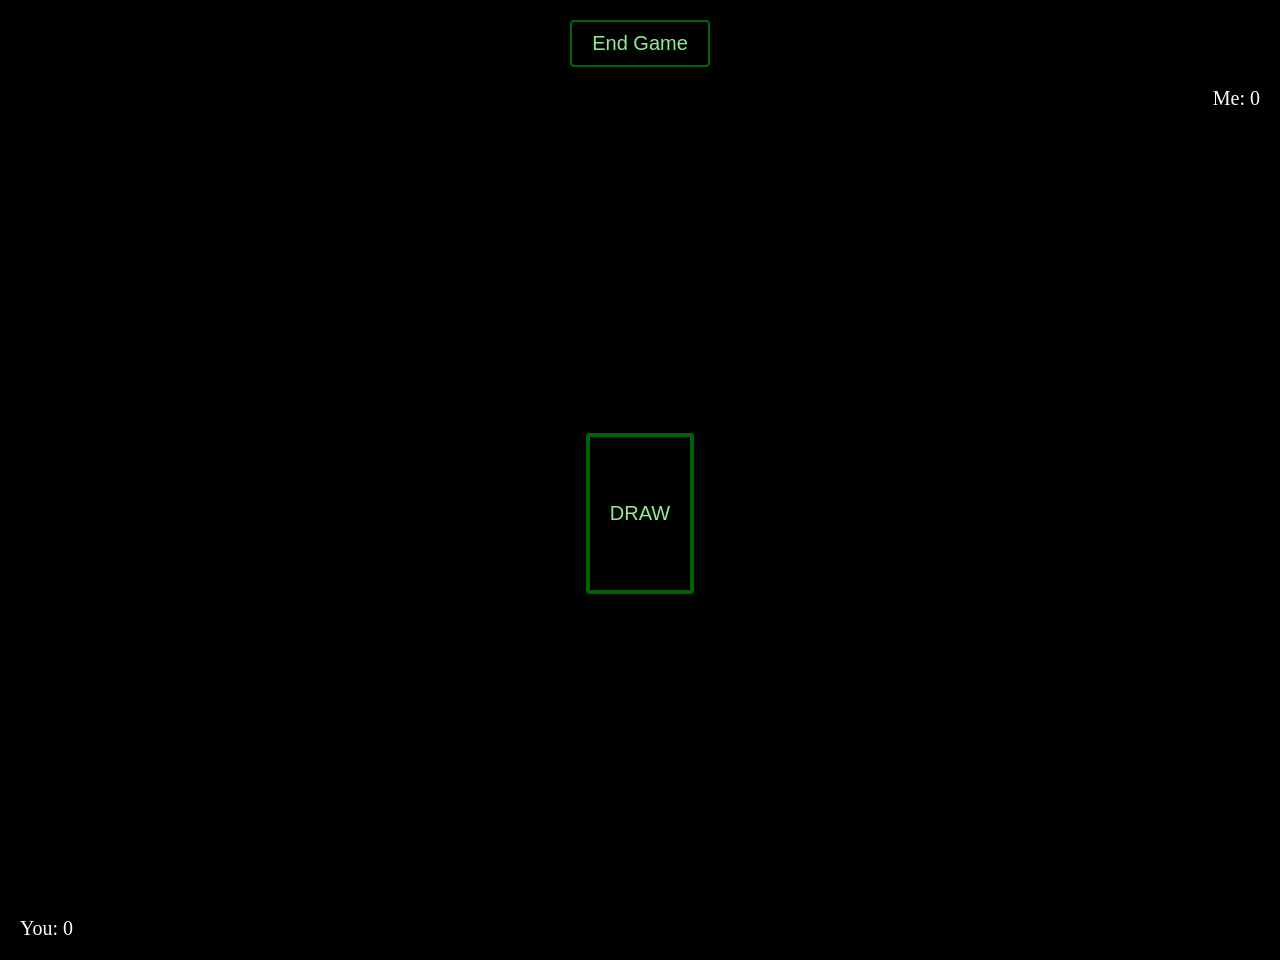
==== pages/game.html @ fe64c22e "Attempted fixed links for Pages" ====
<!DOCTYPE html>
<html>
<head>
    <title>War Card Game</title>
    <link rel="stylesheet" href="../../index.css">
</head>
<body>
    <header>
        <p id="endgame-message"></p>
        <a href="../../index.html">
            <button id="end-game-button">End Game</button>
        </a>
    </header>
    <main>
        <div id="cpu-side">
            <div id="cpu-score">Me: 0</div>
            <div id="cpu-card" class="card-template"></div>
            <div id="cpu-war-stack">
                <div id="cpu-war-card1" class="war-stack-card card-template">10</div>
                <div id="cpu-war-card2" class="war-stack-card card-template">3</div>
                <div id="cpu-war-card3" class="war-stack-card card-template">5</div>
            </div>
        </div>
        <button id="draw-cards-button" class="card-template" onclick="startMatch()">DRAW</button>
        <div id="player-side">
            <div id="player-war-stack">
                <div id="player-war-card1" class="war-stack-card card-template">4</div>
                <div id="player-war-card2" class="war-stack-card card-template">3</div>
                <div id="player-war-card3" class="war-stack-card card-template">10</div>
            </div>
            <div id="player-card" class="card-template"></div>
            <div id="player-score">You: 0</div>
        </div>
    </main>
    <script src="../../index.js"></script>
</body>
</html>
---- index.css ----
body {
    margin: 0;
    background: black;
    color: white;
    font-family: 'Times New Roman', Times, serif;
    font-size: 20px;
    text-align: center;
}

p {
    text-align: left;
    margin: 20px;
}

button {
    border: 2px solid darkgreen;
    border-radius: 4px;
    background: black;
    color: lightgreen;
    padding: 10px 20px;
    font-size: 20px;
}

button:hover {
    cursor: pointer;
}

#main-menu {
    display: flex;
    justify-content: center;
    align-items: center;
    flex-direction: column;
    gap: 20px;
}

#player-score, #cpu-score {
    font-size: 20px;
    margin: 20px;
}

#player-score {
    text-align: left;
}

#cpu-score {
    text-align: right;
}

#player-card, #cpu-card{
    display: block;
    margin: 0 auto;
    width: 40px;
    visibility: hidden;
    font-size: 24px;
}

#player-war-stack, #cpu-war-stack {
    display: flex;
    justify-content: space-around;
    align-items: center;
    visibility: hidden;
    font-size: 24px;
}

#draw-cards-button {
    margin: 0 auto;
    padding: 65px 20px;

}

/* #end-game-button {
    visibility: hidden;
} */

#endgame-message {
    text-align: center;
    font-size: 20px;
}

#options-menu {
    visibility: hidden;
}

.card-template {
    display: block;
    background: black;
    color: lightgreen;
    border: 4px solid darkgreen;
    border-radius: 4px;
    padding: 60px 30px;
    margin: 10px;
}

.war-stack-card {
    width: 40px;
}

.italic {
    font-style: italic;
}
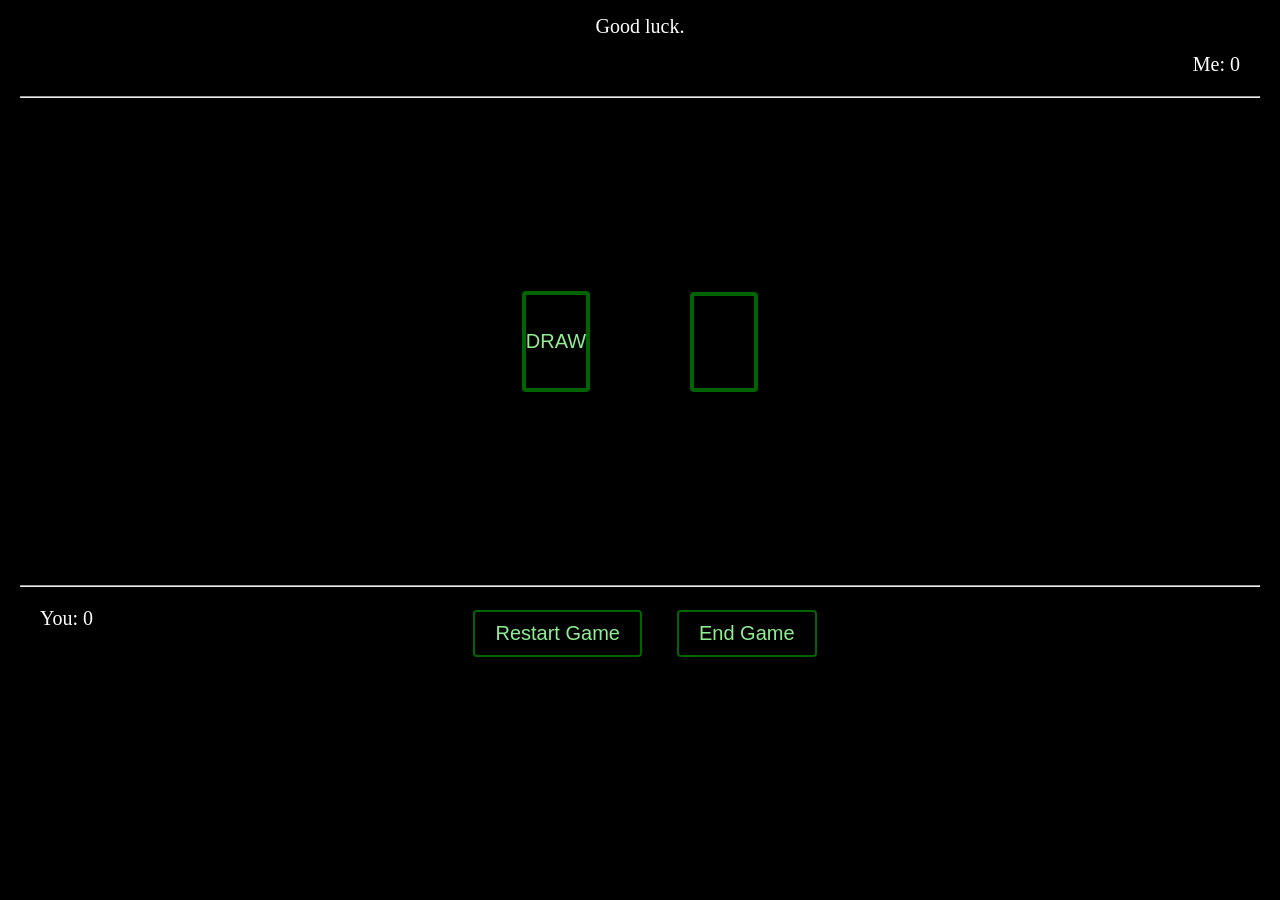
==== commit 7a398790: "Updated project files Updated all files and optimized the app for different screen sizes. Pages will" ====
--- a/pages/game.html
+++ b/pages/game.html
@@ -2,18 +2,17 @@
 <html>
 <head>
     <title>War Card Game</title>
-    <link rel="stylesheet" href="../../index.css">
+    <meta name="viewport" content="width=device-width, initial-scale=1.0">
+    <link rel="stylesheet" href="../index.css">
 </head>
 <body>
     <header>
-        <p id="endgame-message"></p>
-        <a href="../../index.html">
-            <button id="end-game-button">End Game</button>
-        </a>
+        <p id="cpu-message"></p>
     </header>
     <main>
         <div id="cpu-side">
             <div id="cpu-score">Me: 0</div>
+            <hr>
             <div id="cpu-card" class="card-template"></div>
             <div id="cpu-war-stack">
                 <div id="cpu-war-card1" class="war-stack-card card-template">10</div>
@@ -21,7 +20,10 @@
                 <div id="cpu-war-card3" class="war-stack-card card-template">5</div>
             </div>
         </div>
-        <button id="draw-cards-button" class="card-template" onclick="startMatch()">DRAW</button>
+        <div id="decks-area">
+            <button id="player-deck" class="card-template" onclick="startMatch()">DRAW</button>
+            <button id="cpu-deck" class="card-template" onclick="triggerWrongDeckCpuMessage()"></button>
+        </div>
         <div id="player-side">
             <div id="player-war-stack">
                 <div id="player-war-card1" class="war-stack-card card-template">4</div>
@@ -29,9 +31,18 @@
                 <div id="player-war-card3" class="war-stack-card card-template">10</div>
             </div>
             <div id="player-card" class="card-template"></div>
+            <hr>
             <div id="player-score">You: 0</div>
         </div>
+        <div id="player-options">
+            <a href="../pages/game.html">
+                <button id="restart-game-button">Restart Game</button>
+            </a>
+            <a href="../index.html">
+                <button id="end-game-button">End Game</button>
+            </a>
+        </div>
     </main>
-    <script src="../../index.js"></script>
+    <script src="../index.js"></script>
 </body>
 </html>
--- a/index.css
+++ b/index.css
@@ -1,5 +1,5 @@
 body {
-    margin: 0;
+    margin: 20px;
     background: black;
     color: white;
     font-family: 'Times New Roman', Times, serif;
@@ -9,7 +9,7 @@
 
 p {
     text-align: left;
-    margin: 20px;
+    margin: 20px 10%;
 }
 
 button {
@@ -19,6 +19,11 @@
     color: lightgreen;
     padding: 10px 20px;
     font-size: 20px;
+    margin: 10px;
+}
+
+a {
+    text-decoration: none;
 }
 
 button:hover {
@@ -30,7 +35,6 @@
     justify-content: center;
     align-items: center;
     flex-direction: column;
-    gap: 20px;
 }
 
 #player-score, #cpu-score {
@@ -44,6 +48,12 @@
 
 #cpu-score {
     text-align: right;
+}
+
+#decks-area {
+    display: flex;
+    justify-content: center;
+    align-items: center;
 }
 
 #player-card, #cpu-card{
@@ -56,24 +66,24 @@
 
 #player-war-stack, #cpu-war-stack {
     display: flex;
-    justify-content: space-around;
+    justify-content: center;
     align-items: center;
-    visibility: hidden;
     font-size: 24px;
-}
-
-#draw-cards-button {
-    margin: 0 auto;
-    padding: 65px 20px;
-
-}
-
-/* #end-game-button {
-    visibility: hidden;
-} */
-
-#endgame-message {
+    gap: 10px;
+}
+
+#player-deck, #cpu-deck {
+    margin: 0 50px;
+    padding: 35px 0;
+}
+
+#cpu-deck {
+    padding: 46px 30px;
+}
+
+#cpu-message {
     text-align: center;
+    margin: -5px 0;
     font-size: 20px;
 }
 
@@ -87,14 +97,151 @@
     color: lightgreen;
     border: 4px solid darkgreen;
     border-radius: 4px;
-    padding: 60px 30px;
+    padding: 30px 10px;
     margin: 10px;
 }
 
 .war-stack-card {
+    margin: 10px 40px;
     width: 40px;
+    visibility: hidden;
 }
 
 .italic {
     font-style: italic;
-}+}
+
+#restart-game-button {
+    margin: 20px;
+}
+
+#player-options {
+    margin: -60px 0;
+}
+
+/* Media queries
+Desktop: 1200px and above
+Tablets: 768px and below.
+Mobile:  480px and below.
+*/
+
+@media (max-width: 768px) {
+   button {
+        border: 2px solid darkgreen;
+        border-radius: 4px;
+        background: black;
+        color: lightgreen;
+        padding: 10px 20px;
+        font-size: 16px;
+        margin: 0;
+    }
+
+    #player-options {
+        margin: 0;
+        text-align: right;
+    }
+
+    #main-menu {
+        display: flex;
+        justify-content: center;
+        align-items: center;
+        flex-direction: column;
+        gap: 20px;
+    }
+
+    #start-game-button, #rules-button {
+        margin: 10px;
+    }
+
+    #cpu-deck {
+        padding: 46px 30px;
+    }
+
+    .card-template {
+        display: block;
+        background: black;
+        color: lightgreen;
+        border: 4px solid darkgreen;
+        border-radius: 4px;
+        padding: 30px 10px;
+        margin: 10px;
+    }
+
+    #player-deck, #cpu-deck {
+        margin: 0 50px;
+        padding: 35px 5px;
+    }
+
+    #player-war-stack, #cpu-war-stack {
+        display: flex;
+        justify-content: center;
+        align-items: center;
+        visibility: hidden;
+        font-size: 24px;
+        gap: 40px;
+    }
+}
+
+@media (max-width: 480px) {
+   button {
+        border: 2px solid darkgreen;
+        border-radius: 4px;
+        background: black;
+        color: lightgreen;
+        padding: 10px 20px;
+        font-size: 16px;
+        margin: 0;
+    }
+
+    #player-options {
+        margin: 0;
+        text-align: right;
+    }
+
+    #main-menu {
+        display: flex;
+        justify-content: center;
+        align-items: center;
+        flex-direction: column;
+        gap: 20px;
+    }
+
+    #start-game-button, #rules-button {
+        margin: 10px;
+    }
+
+    #cpu-deck {
+        padding: 46px 30px;
+    }
+
+    .card-template {
+        display: block;
+        background: black;
+        color: lightgreen;
+        border: 4px solid darkgreen;
+        border-radius: 4px;
+        padding: 30px 10px;
+        margin: 10px;
+    }
+
+    #player-deck, #cpu-deck {
+        margin: 0 50px;
+        padding: 35px 5px;
+    }
+
+    #player-war-stack, #cpu-war-stack {
+        display: flex;
+        justify-content: center;
+        align-items: center;
+        visibility: hidden;
+        font-size: 24px;
+        gap: 20px;
+    }
+}
+
+@media (min-width: 1200px) {
+    /*For desktop screens*/
+}
+
+
+
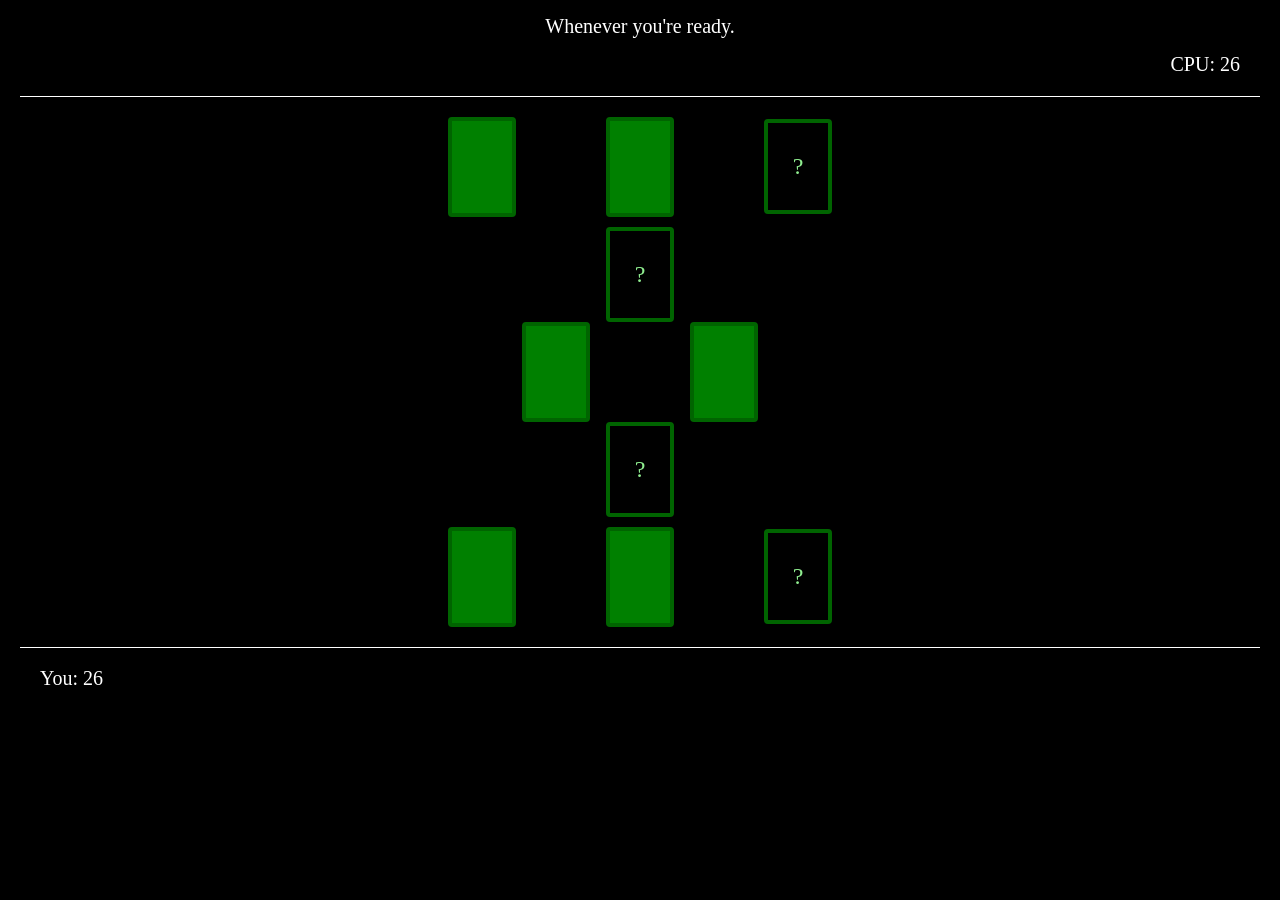
==== commit a5105dae: "Updated files Added svg image and fixed the issue with keeping elements consistent across screen siz" ====
--- a/pages/game.html
+++ b/pages/game.html
@@ -4,6 +4,7 @@
     <title>War Card Game</title>
     <meta name="viewport" content="width=device-width, initial-scale=1.0">
     <link rel="stylesheet" href="../index.css">
+    <link rel="icon" href="../images/spade.svg">
 </head>
 <body>
     <header>
@@ -11,37 +12,38 @@
     </header>
     <main>
         <div id="cpu-side">
-            <div id="cpu-score">Me: 0</div>
+            <div id="cpu-score"></div>
             <hr>
-            <div id="cpu-card" class="card-template"></div>
             <div id="cpu-war-stack">
-                <div id="cpu-war-card1" class="war-stack-card card-template">10</div>
-                <div id="cpu-war-card2" class="war-stack-card card-template">3</div>
-                <div id="cpu-war-card3" class="war-stack-card card-template">5</div>
+                <div id="cpu-war-card1" class="war-stack-card card-template facedown-card"></div>
+                <div id="cpu-war-card2" class="war-stack-card card-template facedown-card"></div>
+                <div id="cpu-war-card3" class="war-stack-card card-template">?</div>
             </div>
+            <div id="cpu-card" class="card-template">?</div>
         </div>
         <div id="decks-area">
-            <button id="player-deck" class="card-template" onclick="startMatch()">DRAW</button>
-            <button id="cpu-deck" class="card-template" onclick="triggerWrongDeckCpuMessage()"></button>
+            <button id="player-deck" class="card-template facedown-card clickable-card" onclick="startMatch()"></button>
+            <button id="cpu-deck" class="card-template facedown-card clickable-card" onclick="triggerWrongDeckCpuMessage()"></button>
         </div>
         <div id="player-side">
+            <div id="player-card" class="card-template">?</div>
             <div id="player-war-stack">
-                <div id="player-war-card1" class="war-stack-card card-template">4</div>
-                <div id="player-war-card2" class="war-stack-card card-template">3</div>
-                <div id="player-war-card3" class="war-stack-card card-template">10</div>
+                <div id="player-war-card1" class="war-stack-card card-template facedown-card"></div>
+                <div id="player-war-card2" class="war-stack-card card-template facedown-card"></div>
+                <div id="player-war-card3" class="war-stack-card card-template">?</div>
             </div>
-            <div id="player-card" class="card-template"></div>
             <hr>
-            <div id="player-score">You: 0</div>
+            <div id="player-score"></div>
+            <div>
         </div>
-        <div id="player-options">
+        <!-- <div id="player-options">
             <a href="../pages/game.html">
                 <button id="restart-game-button">Restart Game</button>
             </a>
             <a href="../index.html">
                 <button id="end-game-button">End Game</button>
             </a>
-        </div>
+        </div> -->
     </main>
     <script src="../index.js"></script>
 </body>
--- a/index.css
+++ b/index.css
@@ -16,7 +16,7 @@
     border: 2px solid darkgreen;
     border-radius: 4px;
     background: black;
-    color: lightgreen;
+    color: rgb(144, 238, 144);
     padding: 10px 20px;
     font-size: 20px;
     margin: 10px;
@@ -26,8 +26,16 @@
     text-decoration: none;
 }
 
+
 button:hover {
     cursor: pointer;
+    border: 2px solid lightgreen;
+}
+
+hr {
+    border: none;
+    height: 0.5px;
+    background: white;
 }
 
 #main-menu {
@@ -35,6 +43,12 @@
     justify-content: center;
     align-items: center;
     flex-direction: column;
+    margin: 40px 0 0 0;
+}
+
+#spade-img {
+    height: 200px;
+    width: 100%;
 }
 
 #player-score, #cpu-score {
@@ -60,7 +74,7 @@
     display: block;
     margin: 0 auto;
     width: 40px;
-    visibility: hidden;
+    visibility: visible;
     font-size: 24px;
 }
 
@@ -74,10 +88,6 @@
 
 #player-deck, #cpu-deck {
     margin: 0 50px;
-    padding: 35px 0;
-}
-
-#cpu-deck {
     padding: 46px 30px;
 }
 
@@ -101,10 +111,19 @@
     margin: 10px;
 }
 
+.facedown-card {
+    background: green;
+    padding: 46px 10px;
+}
+
+.clickable-card:hover {
+    border: 4px solid lightgreen;
+}
+
 .war-stack-card {
     margin: 10px 40px;
     width: 40px;
-    visibility: hidden;
+    visibility: visible;
 }
 
 .italic {
@@ -117,6 +136,11 @@
 
 #player-options {
     margin: -60px 0;
+}
+
+#symbol {
+    width: 300px;
+    height: 300px;
 }
 
 /* Media queries
@@ -167,9 +191,15 @@
         margin: 10px;
     }
 
+    .facedown-card {
+        background: green;
+        padding: 46px 10px;
+    }
+
     #player-deck, #cpu-deck {
-        margin: 0 50px;
-        padding: 35px 5px;
+        margin: 0px 50px;
+        padding: 45px 30px;
+        background: green;
     }
 
     #player-war-stack, #cpu-war-stack {
@@ -224,9 +254,15 @@
         margin: 10px;
     }
 
+    .facedown-card {
+        background: green;
+        padding: 46px 10px;
+    }
+
     #player-deck, #cpu-deck {
-        margin: 0 50px;
-        padding: 35px 5px;
+        margin: 0px 50px;
+        padding: 45px 30px;
+        background: green;
     }
 
     #player-war-stack, #cpu-war-stack {
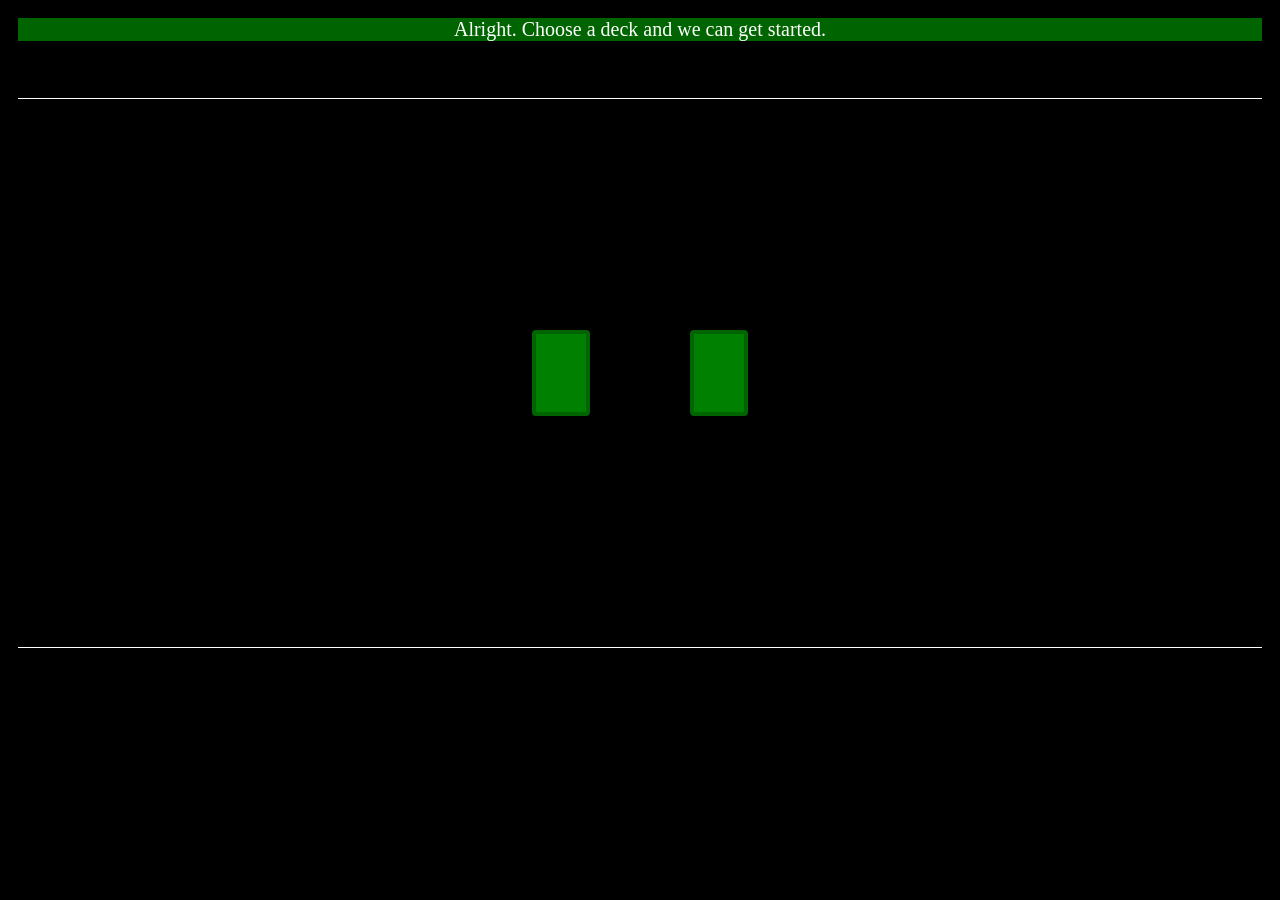
==== commit b9db6bf8: "Updated the design The site's design was has been updated, including a more polished interface for t" ====
--- a/pages/game.html
+++ b/pages/game.html
@@ -7,43 +7,65 @@
     <link rel="icon" href="../images/spade.svg">
 </head>
 <body>
-    <header>
-        <p id="cpu-message"></p>
-    </header>
     <main>
         <div id="cpu-side">
-            <div id="cpu-score"></div>
+            <div id="cpu-message"></div>
+            <div id="cpu-panel">
+                <div id="matches-and-difficulty-info-box">
+                    <div id="matches-counter"></div>
+                    <div id="current-difficulty"></div>
+                </div>
+                <div id="cpu-score-box">
+                    <div id="cpu-score"></div>
+                    <div id="cpu-coins">Coins: 0</div>
+                </div>
+            </div>
             <hr>
             <div id="cpu-war-stack">
                 <div id="cpu-war-card1" class="war-stack-card card-template facedown-card"></div>
                 <div id="cpu-war-card2" class="war-stack-card card-template facedown-card"></div>
+                <!-- <div id="cpu-war-card4" class="war-stack-card card-template facedown-card"></div>
+                <div id="cpu-war-card5" class="war-stack-card card-template facedown-card"></div> -->
                 <div id="cpu-war-card3" class="war-stack-card card-template">?</div>
             </div>
-            <div id="cpu-card" class="card-template">?</div>
+            <div id="cpu-main-stack">
+                <div id="cpu-card1" class="card-template">?</div>
+                <!-- <div id="cpu-card2" class="card-template">?</div> -->
+            </div>
         </div>
         <div id="decks-area">
-            <button id="player-deck" class="card-template facedown-card clickable-card" onclick="startMatch()"></button>
-            <button id="cpu-deck" class="card-template facedown-card clickable-card" onclick="triggerWrongDeckCpuMessage()"></button>
+            <button id="deck-1" class="card-template facedown-card clickable-card"></button>
+            <button id="deck-2" class="card-template facedown-card clickable-card"></button>
         </div>
         <div id="player-side">
-            <div id="player-card" class="card-template">?</div>
+            <div id="player-main-stack">
+                <div id="player-card1" class="card-template">?</div>
+                <!-- <div id="player-card2" class="card-template">?</div> -->
+            </div>
             <div id="player-war-stack">
                 <div id="player-war-card1" class="war-stack-card card-template facedown-card"></div>
                 <div id="player-war-card2" class="war-stack-card card-template facedown-card"></div>
+                <!-- <div id="player-war-card4" class="war-stack-card card-template facedown-card"></div> -->
+                <!-- <div id="player-war-card5" class="war-stack-card card-template facedown-card"></div> -->
                 <div id="player-war-card3" class="war-stack-card card-template">?</div>
             </div>
             <hr>
-            <div id="player-score"></div>
-            <div>
+            <div id="player-panel">
+                <div id="player-score-box">
+                    <div id="player-score"></div>
+                    <div id="player-coins">Coins: 0</div>
+                </div>
+                <div id="player-options">
+                    <a href="../pages/game.html">
+                        <button id="restart-game-button">Restart Game</button>
+                    </a>
+                    <a href="../index.html">
+                        <button id="end-game-button">Exit Game</button>
+                    </a>
+                    <button id="flip-coin-button" class="inactive-button">Flip Coin</button>
+                </div>
+            </div>
         </div>
-        <!-- <div id="player-options">
-            <a href="../pages/game.html">
-                <button id="restart-game-button">Restart Game</button>
-            </a>
-            <a href="../index.html">
-                <button id="end-game-button">End Game</button>
-            </a>
-        </div> -->
     </main>
     <script src="../index.js"></script>
 </body>
--- a/index.css
+++ b/index.css
@@ -1,5 +1,7 @@
+/* Universal Elements */
+
 body {
-    margin: 20px;
+    padding: 10px;
     background: black;
     color: white;
     font-family: 'Times New Roman', Times, serif;
@@ -22,14 +24,13 @@
     margin: 10px;
 }
 
-a {
-    text-decoration: none;
-}
-
-
 button:hover {
     cursor: pointer;
     border: 2px solid lightgreen;
+}
+
+a {
+    text-decoration: none;
 }
 
 hr {
@@ -38,6 +39,8 @@
     background: white;
 }
 
+/* Main Menu Elements */
+
 #main-menu {
     display: flex;
     justify-content: center;
@@ -51,30 +54,98 @@
     width: 100%;
 }
 
-#player-score, #cpu-score {
+
+/* CPU Elements */
+
+#cpu-message {
+    background: darkgreen;
+    color: white;
+    text-align: center;
+    margin: 0 0 10px 0;
     font-size: 20px;
-    margin: 20px;
-}
-
-#player-score {
-    text-align: left;
-}
-
-#cpu-score {
-    text-align: right;
-}
-
-#decks-area {
-    display: flex;
+    /* font-weight: bold; */
+}
+
+#cpu-panel {
+    display: inline-flex;
+    visibility: hidden;
+    /* flex-direction: row;
     justify-content: center;
     align-items: center;
-}
-
-#player-card, #cpu-card{
+    gap: 0px; */
+}
+
+#matches-and-difficulty-info-box {
+    display: flex;
+    justify-content: center;
+    align-items: start;
+    gap: 20px;
+    border: 2px solid darkgreen;
+    box-sizing: border-box;
+    padding: 5px 20px;
+}
+
+#cpu-score-box {
+    display: flex;
+    justify-content: center;
+    align-items: end;
+    gap: 20px;
+    border: 2px solid darkgreen;
+    box-sizing: border-box;
+    padding: 5px 20px;
+}
+
+#current-difficulty {
+    color: yellow;
+}
+
+/* Player Elements */
+
+#player-panel {
+    display: inline-flex;
+    visibility: hidden;
+}
+
+#player-score-box {
+    display: flex;
+    flex-direction: row;
+    justify-content: start;
+    align-items: center;
+    border: 2px solid darkgreen;
+    padding: 0px 20px;
+    box-sizing: border-box;
+    gap: 20px; 
+}
+
+#player-options {
+    display: flex;
+    flex-direction: row;
+    justify-content: end;
+    align-items: end;
+    border: 2px solid darkgreen;
+    padding: 0px 20px;
+    box-sizing: border-box;
+}
+
+/* Card Elements */
+
+#decks-area {
+    display: flex;
+    justify-content: center;
+    align-items: center;
+}
+
+#player-main-stack, #cpu-main-stack {
+    display: flex;
+    justify-content: center;
+    align-items: center;
+}
+
+#player-card1, #player-card2, #cpu-card1, #cpu-card2{
     display: block;
-    margin: 0 auto;
+    margin: 10px 1px;
     width: 40px;
-    visibility: visible;
+    visibility: hidden;
     font-size: 24px;
 }
 
@@ -83,23 +154,14 @@
     justify-content: center;
     align-items: center;
     font-size: 24px;
-    gap: 10px;
-}
-
-#player-deck, #cpu-deck {
-    margin: 0 50px;
-    padding: 46px 30px;
-}
-
-#cpu-message {
-    text-align: center;
-    margin: -5px 0;
-    font-size: 20px;
-}
-
-#options-menu {
-    visibility: hidden;
-}
+}
+
+#deck-1, #deck-2 {
+    margin: 10px 50px;
+    padding: 39px 25px;
+}
+
+/* Classes */
 
 .card-template {
     display: block;
@@ -107,13 +169,13 @@
     color: lightgreen;
     border: 4px solid darkgreen;
     border-radius: 4px;
-    padding: 30px 10px;
+    padding: 25px 5px;
     margin: 10px;
 }
 
 .facedown-card {
     background: green;
-    padding: 46px 10px;
+    padding: 39px 5px;
 }
 
 .clickable-card:hover {
@@ -121,26 +183,37 @@
 }
 
 .war-stack-card {
-    margin: 10px 40px;
+    margin: 10px 1px;
     width: 40px;
-    visibility: visible;
+    visibility: hidden;
 }
 
 .italic {
     font-style: italic;
 }
 
-#restart-game-button {
-    margin: 20px;
-}
-
-#player-options {
-    margin: -60px 0;
-}
-
-#symbol {
-    width: 300px;
-    height: 300px;
+.bold {
+    font-weight: bold;
+}
+
+.inactive-button {
+    border: 2px solid gray;
+    color: gray; 
+}
+
+.inactive-button:hover {
+    border: 2px solid gray;
+    cursor: auto;
+}
+
+.inactive-card {
+    border: 4px solid rgb(41, 41, 41);
+    background: gray;
+}
+
+.inactive-card:hover {
+    border: 4px solid rgb(41, 41, 41);
+    cursor: auto;
 }
 
 /* Media queries
@@ -150,19 +223,45 @@
 */
 
 @media (max-width: 768px) {
-   button {
+    button {
         border: 2px solid darkgreen;
         border-radius: 4px;
         background: black;
         color: lightgreen;
         padding: 10px 20px;
-        font-size: 16px;
+        font-size: 20px;
         margin: 0;
+    }
+
+    #player-score, #player-coins, #cpu-score, #cpu-coins {
+        width: 50px;
+    }
+
+    #player-options button {
+        width: 100px;
+    }
+
+    #matches-counter {
+        width: 80px;
+    }
+
+    #current-difficulty {
+        width: 175px;
+    }
+
+    #cpu-message {
+        font-size: 20px;
     }
 
     #player-options {
         margin: 0;
-        text-align: right;
+        padding: 5px 20px;
+        gap: 20px;
+    }
+
+    #main-menu-header {
+        width: 265px;
+        margin: 0 auto;
     }
 
     #main-menu {
@@ -177,8 +276,8 @@
         margin: 10px;
     }
 
-    #cpu-deck {
-        padding: 46px 30px;
+    #deck-1, #deck-2 {
+        padding: 39px 25px;
     }
 
     .card-template {
@@ -187,18 +286,24 @@
         color: lightgreen;
         border: 4px solid darkgreen;
         border-radius: 4px;
-        padding: 30px 10px;
+        padding: 25px 5px;
         margin: 10px;
     }
 
     .facedown-card {
         background: green;
-        padding: 46px 10px;
-    }
-
-    #player-deck, #cpu-deck {
-        margin: 0px 50px;
-        padding: 45px 30px;
+        padding: 39px 5px;
+    }
+
+    .war-stack-card {
+        margin: 10px 1px;
+        width: 40px;
+        visibility: visible;
+    }
+
+    #deck-1, #deck-2 {
+        margin: 10px 50px;
+        padding: 39px 25px;
         background: green;
     }
 
@@ -208,24 +313,93 @@
         align-items: center;
         visibility: hidden;
         font-size: 24px;
-        gap: 40px;
-    }
-}
-
-@media (max-width: 480px) {
-   button {
+    }
+}
+
+@media (max-width: 585px) {
+    button {
         border: 2px solid darkgreen;
         border-radius: 4px;
         background: black;
         color: lightgreen;
         padding: 10px 20px;
-        font-size: 16px;
+        font-size: 18px;
         margin: 0;
+    }
+
+    #player-score, #player-coins, #cpu-score, #cpu-coins {
+        width: 100px;
+        font-size: 18px;
+    }
+
+    #player-options button {
+        width: 100px;
+        font-size: 18px;
+    }
+
+    #matches-counter {
+        width: 70%;
+        font-size: 18px;
+    }
+
+    #current-difficulty {
+        width: 80%;
+        font-size: 18px;
+    }
+
+    #cpu-message {
+        font-size: 18px;
     }
 
     #player-options {
         margin: 0;
-        text-align: right;
+        padding: 5px 20px;
+        gap: 20px;
+    }
+
+    #player-score-box {
+        display: flex;
+        justify-content: space-around;
+        align-items: center;
+        border: 2px solid darkgreen;
+        padding: 5px 20px;
+        box-sizing: border-box;
+        gap: 5px; 
+    }
+
+    #matches-and-difficulty-info-box {
+        display: flex;
+        justify-content: space-between;
+        align-items: center;
+        gap: 0px;
+        border: 2px solid darkgreen;
+        box-sizing: border-box;
+        padding: 5px 20px;
+    }
+
+    #cpu-score-box {
+        display: flex;
+        justify-content: space-around;
+        align-items: center;
+        gap: 5px;
+        border: 2px solid darkgreen;
+        box-sizing: border-box;
+        padding: 5px 20px;
+    }
+
+    #player-panel {
+        flex-direction: column;
+        gap: 10px;
+    }
+
+    #cpu-panel {
+        flex-direction: column;
+        gap: 10px;
+    }
+
+    #main-menu-header {
+        width: 265px;
+        margin: 0 auto;
     }
 
     #main-menu {
@@ -240,8 +414,8 @@
         margin: 10px;
     }
 
-    #cpu-deck {
-        padding: 46px 30px;
+    #deck-1, #deck-2 {
+        padding: 39px 25px;
     }
 
     .card-template {
@@ -250,18 +424,24 @@
         color: lightgreen;
         border: 4px solid darkgreen;
         border-radius: 4px;
-        padding: 30px 10px;
+        padding: 25px 5px;
         margin: 10px;
     }
 
     .facedown-card {
         background: green;
-        padding: 46px 10px;
-    }
-
-    #player-deck, #cpu-deck {
-        margin: 0px 50px;
-        padding: 45px 30px;
+        padding: 39px 5px;
+    }
+
+    .war-stack-card {
+        margin: 10px 1px;
+        width: 40px;
+        visibility: visible;
+    }
+
+    #deck-1, #deck-2 {
+        margin: 10px 50px;
+        padding: 39px 25px;
         background: green;
     }
 
@@ -271,13 +451,155 @@
         align-items: center;
         visibility: hidden;
         font-size: 24px;
+    }
+}
+
+@media (max-width: 425px) {
+   button {
+        border: 2px solid darkgreen;
+        border-radius: 4px;
+        background: black;
+        color: lightgreen;
+        padding: 10px 20px;
+        font-size: 20px;
+        margin: 0;
+    }
+
+    #player-score, #player-coins, #cpu-score, #cpu-coins {
+        width: 100px;
+        font-size: 16px;
+    }
+
+    #player-options {
+        display: flex;
+        flex-direction: row;
+        justify-content: end;
+        align-items: end;
+        border: 2px solid darkgreen;
+        padding: 5px 10px;
+        box-sizing: border-box;
+        gap: 10px;
+    }
+
+    #player-options button {
+        padding: 5px 5px;
+        font-size: 18px;
+        max-width: 75px;
+    }
+
+    #matches-counter {
+        width: 100%;
+        font-size: 16px;
+    }
+
+    #current-difficulty {
+        width: 80%;
+        font-size: 16px;
+    }
+
+    #cpu-message {
+        font-size: 16px;
+    }
+
+    #player-options {
+        margin: 0;
+        text-align: right;
+    }
+
+    #player-options button {
+        width: 100%;
+        font-size: 16px;
+    }
+
+    #main-menu {
+        display: flex;
+        justify-content: center;
+        align-items: center;
+        flex-direction: column;
         gap: 20px;
     }
-}
-
-@media (min-width: 1200px) {
-    /*For desktop screens*/
-}
-
-
-
+
+    #start-game-button, #rules-button {
+        margin: 10px;
+    }
+
+    #deck-2 {
+        padding: 46px 30px;
+    }
+
+    #player-options button {
+        width: 100px;
+        font-size: 16px;
+    }
+
+    #player-score-box {
+        display: flex;
+        justify-content: space-around;
+        align-items: center;
+        border: 2px solid darkgreen;
+        padding: 5px 20px;
+        box-sizing: border-box;
+        gap: 5px; 
+    }
+
+    #matches-and-difficulty-info-box {
+        display: flex;
+        justify-content: space-between;
+        align-items: center;
+        gap: 0px;
+        border: 2px solid darkgreen;
+        box-sizing: border-box;
+        padding: 5px 20px;
+    }
+
+    #cpu-score-box {
+        display: flex;
+        justify-content: space-around;
+        align-items: center;
+        gap: 5px;
+        border: 2px solid darkgreen;
+        box-sizing: border-box;
+        padding: 5px 20px;
+    }
+
+    .card-template {
+        display: block;
+        background: black;
+        color: lightgreen;
+        border: 4px solid darkgreen;
+        border-radius: 4px;
+        padding: 25px 5px;
+        margin: 10px;
+    }
+
+    .facedown-card {
+        background: green;
+        padding: 39px 5px;
+    }
+
+    .war-stack-card {
+        margin: 10px 1px;
+        width: 40px;
+        visibility: visible;
+    }
+
+    #deck-1, #deck-2 {
+        margin: 10px 50px;
+        padding: 39px 25px;
+        background: green;
+    }
+
+    #player-war-stack, #cpu-war-stack {
+        display: flex;
+        justify-content: center;
+        align-items: center;
+        visibility: hidden;
+        font-size: 24px;
+    }
+}
+
+/* Good up until max-width: 340px */
+
+@media (max-width: 340px) {
+    /* Add as needed */
+}
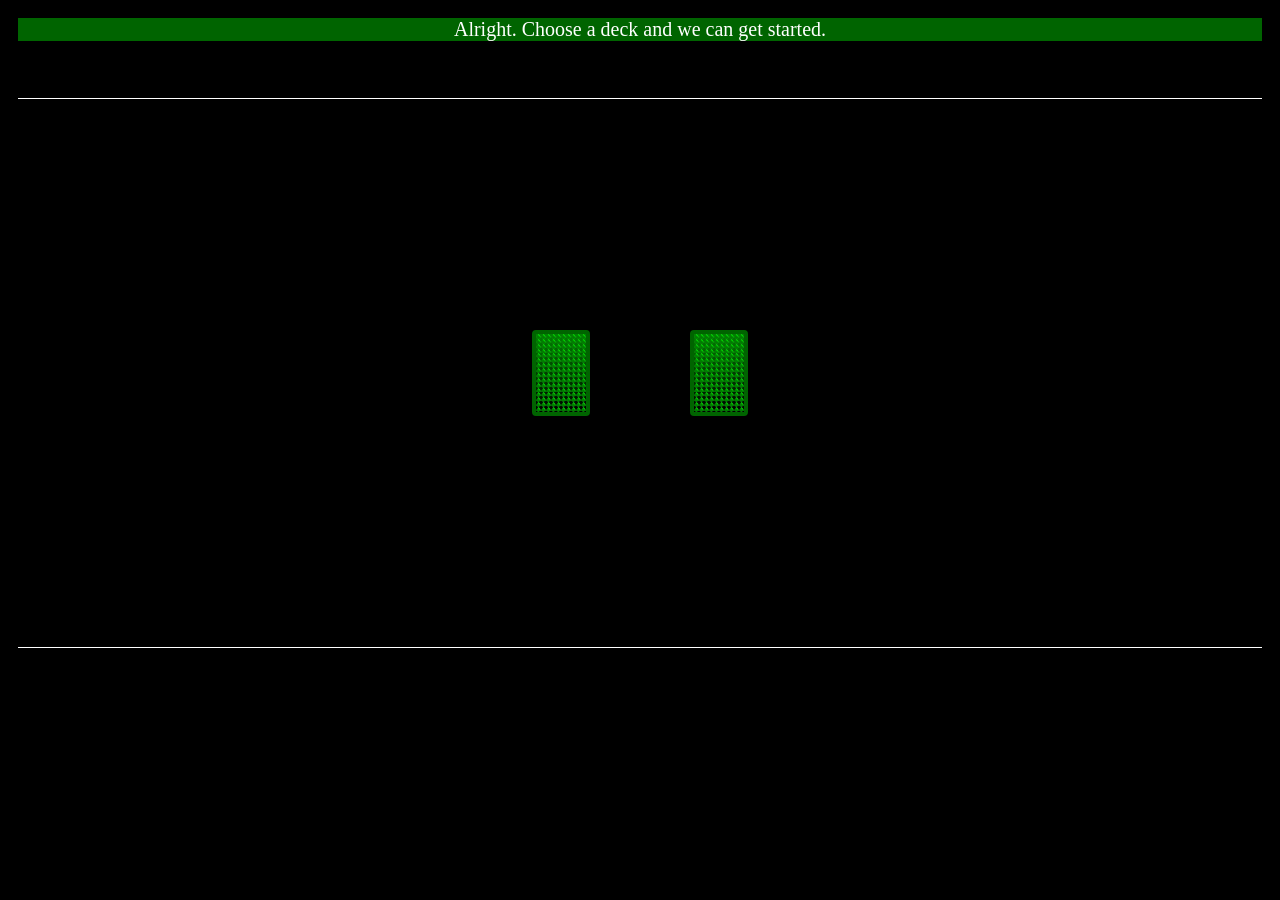
==== commit 15db3774: "Added additonal functionality The game should now run without error. I added additional functionalit" ====
--- a/pages/game.html
+++ b/pages/game.html
@@ -1,7 +1,7 @@
 <!DOCTYPE html>
 <html>
 <head>
-    <title>War Card Game</title>
+    <title>War Card Game Simulator</title>
     <meta name="viewport" content="width=device-width, initial-scale=1.0">
     <link rel="stylesheet" href="../index.css">
     <link rel="icon" href="../images/spade.svg">
@@ -17,20 +17,25 @@
                 </div>
                 <div id="cpu-score-box">
                     <div id="cpu-score"></div>
-                    <div id="cpu-coins">Coins: 0</div>
+                    <div id="cpu-coins"></div>
                 </div>
             </div>
             <hr>
             <div id="cpu-war-stack">
-                <div id="cpu-war-card1" class="war-stack-card card-template facedown-card"></div>
-                <div id="cpu-war-card2" class="war-stack-card card-template facedown-card"></div>
-                <!-- <div id="cpu-war-card4" class="war-stack-card card-template facedown-card"></div>
-                <div id="cpu-war-card5" class="war-stack-card card-template facedown-card"></div> -->
-                <div id="cpu-war-card3" class="war-stack-card card-template">?</div>
+                <div id="cpu-facedown-war-stack-cards">
+                    <div id="cpu-war-card1" class="war-stack-card card-template facedown-card"></div>
+                    <div id="cpu-war-card2" class="war-stack-card card-template facedown-card"></div>
+                    <div id="cpu-war-card3" class="war-stack-card card-template facedown-card"></div>
+                    <div id="cpu-war-card4" class="war-stack-card card-template facedown-card"></div>
+                    <div id="cpu-war-card5" class="war-stack-card card-template facedown-card"></div>
+                </div>
+                <div id="cpu-faceup-war-stack-card">
+                    <div id="cpu-war-card" class="war-stack-card card-template">?</div>
+                </div>
             </div>
             <div id="cpu-main-stack">
                 <div id="cpu-card1" class="card-template">?</div>
-                <!-- <div id="cpu-card2" class="card-template">?</div> -->
+                <div id="cpu-card2" class="card-template">?</div>
             </div>
         </div>
         <div id="decks-area">
@@ -40,20 +45,25 @@
         <div id="player-side">
             <div id="player-main-stack">
                 <div id="player-card1" class="card-template">?</div>
-                <!-- <div id="player-card2" class="card-template">?</div> -->
+                <div id="player-card2" class="card-template">?</div>
             </div>
             <div id="player-war-stack">
-                <div id="player-war-card1" class="war-stack-card card-template facedown-card"></div>
-                <div id="player-war-card2" class="war-stack-card card-template facedown-card"></div>
-                <!-- <div id="player-war-card4" class="war-stack-card card-template facedown-card"></div> -->
-                <!-- <div id="player-war-card5" class="war-stack-card card-template facedown-card"></div> -->
-                <div id="player-war-card3" class="war-stack-card card-template">?</div>
+                <div id="player-facedown-war-stack-cards">
+                    <div id="player-war-card1" class="war-stack-card card-template facedown-card"></div>
+                    <div id="player-war-card2" class="war-stack-card card-template facedown-card"></div>
+                    <div id="player-war-card3" class="war-stack-card card-template facedown-card"></div>
+                    <div id="player-war-card4" class="war-stack-card card-template facedown-card"></div>
+                    <div id="player-war-card5" class="war-stack-card card-template facedown-card"></div>
+                </div>
+                <div id="player-faceup-war-stack-card">
+                    <div id="player-war-card" class="war-stack-card card-template">?</div>
+                </div>
             </div>
             <hr>
             <div id="player-panel">
                 <div id="player-score-box">
                     <div id="player-score"></div>
-                    <div id="player-coins">Coins: 0</div>
+                    <div id="player-coins"></div>
                 </div>
                 <div id="player-options">
                     <a href="../pages/game.html">
--- a/index.css
+++ b/index.css
@@ -149,11 +149,25 @@
     font-size: 24px;
 }
 
+#player-card2, #cpu-card2 {
+    display: none;
+}
+
 #player-war-stack, #cpu-war-stack {
     display: flex;
+    flex-direction: row;
     justify-content: center;
     align-items: center;
     font-size: 24px;
+    visibility: hidden;
+}
+
+#player-war-card3, #player-war-card4, #player-war-card5, #cpu-war-card3, #cpu-war-card4, #cpu-war-card5 {
+    display: none;
+}
+
+#cpu-facedown-war-stack-cards, #cpu-faceup-war-stack-card, #player-facedown-war-stack-cards, #player-faceup-warstack-card {
+    display: flex;
 }
 
 #deck-1, #deck-2 {
@@ -174,7 +188,10 @@
 }
 
 .facedown-card {
-    background: green;
+    background-image: url(./images/spade.svg), linear-gradient(green, black);
+    background-size: 5px;
+    background-repeat: round;
+    /* background: green; */
     padding: 39px 5px;
 }
 
@@ -183,7 +200,7 @@
 }
 
 .war-stack-card {
-    margin: 10px 1px;
+    margin: 10px -15px;
     width: 40px;
     visibility: hidden;
 }
@@ -206,13 +223,8 @@
     cursor: auto;
 }
 
-.inactive-card {
-    border: 4px solid rgb(41, 41, 41);
-    background: gray;
-}
-
 .inactive-card:hover {
-    border: 4px solid rgb(41, 41, 41);
+    border: 4px solid darkgreen;
     cursor: auto;
 }
 
@@ -284,27 +296,26 @@
         display: block;
         background: black;
         color: lightgreen;
-        border: 4px solid darkgreen;
         border-radius: 4px;
         padding: 25px 5px;
         margin: 10px;
     }
 
     .facedown-card {
-        background: green;
+        background-image: url(./images/spade.svg), linear-gradient(green, black);
+        background-size: 5px;
+        background-repeat: round;
         padding: 39px 5px;
     }
 
     .war-stack-card {
-        margin: 10px 1px;
+        margin: 10px -15px;
         width: 40px;
-        visibility: visible;
     }
 
     #deck-1, #deck-2 {
         margin: 10px 50px;
         padding: 39px 25px;
-        background: green;
     }
 
     #player-war-stack, #cpu-war-stack {
@@ -369,7 +380,7 @@
 
     #matches-and-difficulty-info-box {
         display: flex;
-        justify-content: space-between;
+        justify-content: center;
         align-items: center;
         gap: 0px;
         border: 2px solid darkgreen;
@@ -422,27 +433,26 @@
         display: block;
         background: black;
         color: lightgreen;
-        border: 4px solid darkgreen;
         border-radius: 4px;
         padding: 25px 5px;
         margin: 10px;
     }
 
     .facedown-card {
-        background: green;
+        background-image: url(./images/spade.svg), linear-gradient(green, black);
+        background-size: 5px;
+        background-repeat: round;
         padding: 39px 5px;
     }
 
     .war-stack-card {
-        margin: 10px 1px;
+        margin: 10px -15px;
         width: 40px;
-        visibility: visible;
     }
 
     #deck-1, #deck-2 {
         margin: 10px 50px;
         padding: 39px 25px;
-        background: green;
     }
 
     #player-war-stack, #cpu-war-stack {
@@ -566,27 +576,26 @@
         display: block;
         background: black;
         color: lightgreen;
-        border: 4px solid darkgreen;
         border-radius: 4px;
         padding: 25px 5px;
         margin: 10px;
     }
 
     .facedown-card {
-        background: green;
+        background-image: url(./images/spade.svg), linear-gradient(green, black);
+        background-size: 5px;
+        background-repeat: round;
         padding: 39px 5px;
     }
 
     .war-stack-card {
-        margin: 10px 1px;
+        margin: 10px -15px;
         width: 40px;
-        visibility: visible;
     }
 
     #deck-1, #deck-2 {
         margin: 10px 50px;
         padding: 39px 25px;
-        background: green;
     }
 
     #player-war-stack, #cpu-war-stack {
